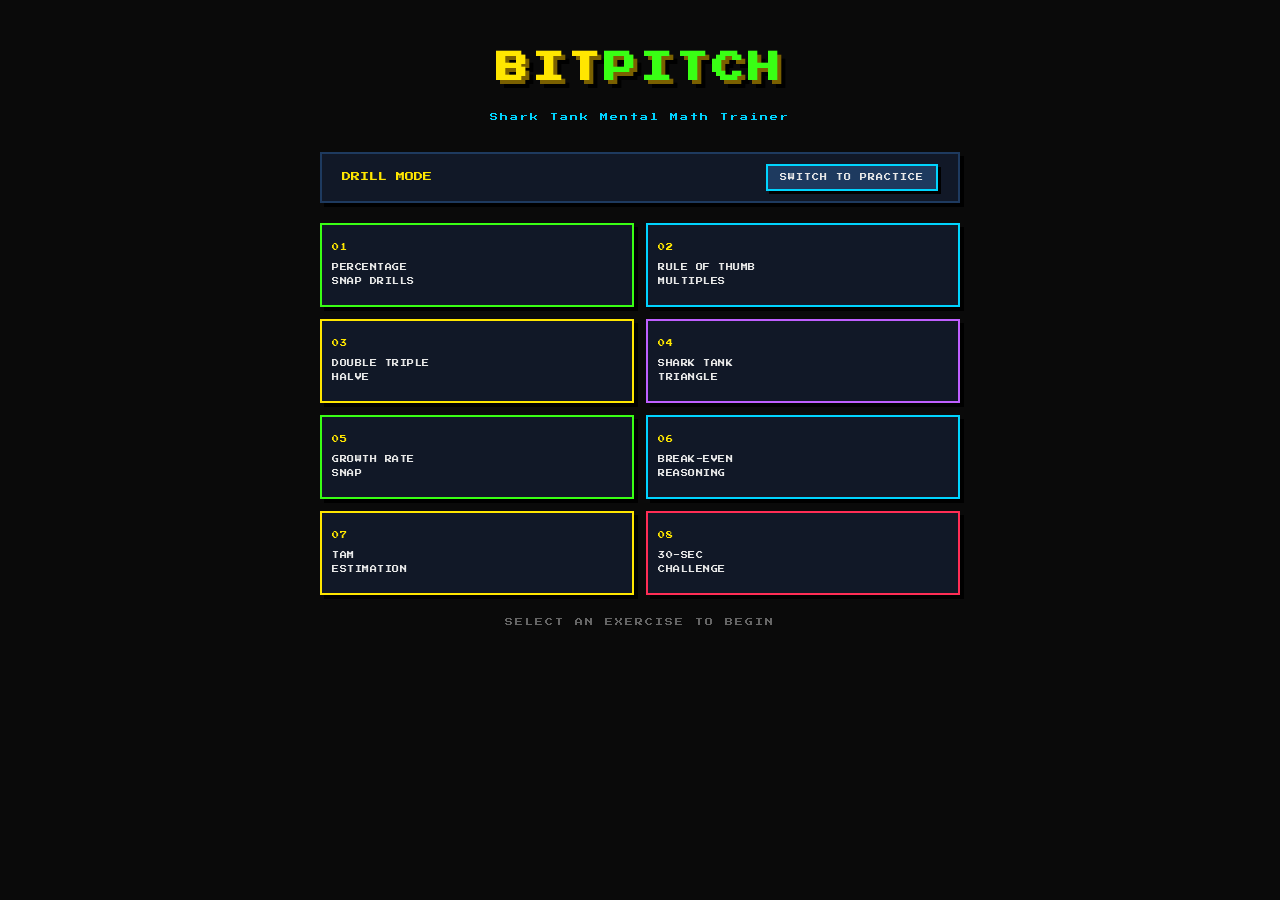
==== index.html @ cb355700 "Initial commit — BitPitch Lite v1" ====
<!DOCTYPE html>
<html lang="en">
<head>
  <meta charset="UTF-8" />
  <meta name="viewport" content="width=device-width, initial-scale=1.0" />
  <title>BitPitch — Shark Tank Mental Math Trainer</title>
  <link rel="preconnect" href="https://fonts.googleapis.com" />
  <link rel="preconnect" href="https://fonts.gstatic.com" crossorigin />
  <link href="https://fonts.googleapis.com/css2?family=Press+Start+2P&display=swap" rel="stylesheet" />
  <link rel="stylesheet" href="style.css" />
</head>
<body>

  <!-- ===================== HOME SCREEN ===================== -->
  <div id="screen-home" class="screen">
    <header class="header">
      <h1 class="title">BIT<span class="title-accent">PITCH</span></h1>
      <p class="subtitle">Shark Tank Mental Math Trainer</p>
    </header>

    <div class="mode-toggle-bar">
      <span class="mode-label" id="mode-label">DRILL MODE</span>
      <button class="toggle-btn" id="mode-toggle-btn" onclick="AppState.toggleMode()">
        SWITCH TO PRACTICE
      </button>
    </div>

    <div class="exercise-grid" id="exercise-grid">
      <!-- Populated by app.js -->
    </div>

    <div class="home-footer">
      <p>SELECT AN EXERCISE TO BEGIN</p>
    </div>
  </div>

  <!-- ===================== DRILL SCREEN ===================== -->
  <div id="screen-drill" class="screen hidden">
    <div class="drill-header">
      <button class="back-btn" onclick="AppState.goHome()">&#9664; BACK</button>
      <span class="drill-title" id="drill-title">EXERCISE</span>
      <span class="drill-timer" id="drill-timer"></span>
    </div>

    <div class="drill-body">
      <div id="drill-area">
        <!-- Exercise content rendered here by exercise modules -->
      </div>
    </div>
  </div>

  <!-- ===================== SUMMARY SCREEN ===================== -->
  <div id="screen-summary" class="screen hidden">
    <div class="summary-header">
      <h2 class="summary-title">SESSION COMPLETE!</h2>
    </div>

    <div class="summary-stats" id="summary-stats">
      <!-- Populated by app.js showSummary() -->
    </div>

    <div class="summary-actions">
      <button class="btn btn-primary" onclick="AppState.goHome()">HOME</button>
      <button class="btn btn-secondary" id="play-again-btn" onclick="AppState.playAgain()">PLAY AGAIN</button>
    </div>
  </div>

  <!-- ===================== SCRIPTS ===================== -->
  <!-- Load order matters: utils first, then exercises, then app last -->
  <script src="utils/random.js"></script>
  <script src="utils/timer.js"></script>
  <script src="utils/scoring.js"></script>
  <script src="exercises/ex01-percentage-snap.js"></script>
  <script src="exercises/ex02-multiples.js"></script>
  <script src="exercises/ex03-double-triple-halve.js"></script>
  <script src="exercises/ex04-triangle-drill.js"></script>
  <script src="exercises/ex05-growth-rate.js"></script>
  <script src="exercises/ex06-break-even.js"></script>
  <script src="exercises/ex07-tam-estimation.js"></script>
  <script src="exercises/ex08-valuation-challenge.js"></script>
  <script src="app.js"></script>

</body>
</html>
---- style.css ----
/* ============================================================
   BitPitch — 8-bit Theme
   All measurements in px for pixel-perfect retro look.
   No border-radius anywhere — square corners only.
   ============================================================ */

/* ---------- Google Font import (requires internet) ---------- */
@import url('https://fonts.googleapis.com/css2?family=Press+Start+2P&display=swap');

/* ---------- Color palette ---------- */
:root {
  --bg:        #0a0a0a;
  --panel:     #111827;
  --border:    #1e3a5f;
  --green:     #39ff14;
  --blue:      #00d4ff;
  --yellow:    #ffe600;
  --red:       #ff2d55;
  --purple:    #bf5fff;
  --text:      #e8e8e8;
  --text-dim:  #666;
  --shadow:    4px 4px 0px #000;
}

/* ---------- Reset & base ---------- */
*, *::before, *::after {
  box-sizing: border-box;
  margin: 0;
  padding: 0;
}

html, body {
  height: 100%;
  background: var(--bg);
  color: var(--text);
  font-family: 'Press Start 2P', monospace;
  font-size: 10px;
  line-height: 1.8;
  overflow-x: hidden;
}

/* ---------- Screens ---------- */
.screen {
  min-height: 100vh;
  display: flex;
  flex-direction: column;
  align-items: center;
  padding: 24px 16px;
  gap: 20px;
}

.hidden {
  display: none !important;
}

/* ---------- HOME: Header ---------- */
.header {
  text-align: center;
  padding: 16px 0 8px;
}

.title {
  font-size: 32px;
  color: var(--yellow);
  text-shadow: 4px 4px 0 #7a6000, 8px 8px 0 #000;
  letter-spacing: 4px;
}

.title-accent {
  color: var(--green);
}

.subtitle {
  font-size: 8px;
  color: var(--blue);
  margin-top: 12px;
  letter-spacing: 2px;
}

/* ---------- HOME: Mode toggle bar ---------- */
.mode-toggle-bar {
  display: flex;
  align-items: center;
  gap: 16px;
  background: var(--panel);
  border: 2px solid var(--border);
  box-shadow: var(--shadow);
  padding: 10px 20px;
  width: 100%;
  max-width: 640px;
  justify-content: space-between;
}

.mode-label {
  font-size: 9px;
  color: var(--yellow);
}

.toggle-btn {
  font-family: 'Press Start 2P', monospace;
  font-size: 7px;
  background: var(--border);
  color: var(--text);
  border: 2px solid var(--blue);
  box-shadow: 3px 3px 0 #000;
  padding: 8px 12px;
  cursor: pointer;
  letter-spacing: 1px;
  transition: background 0.1s;
}

.toggle-btn:hover {
  background: var(--blue);
  color: #000;
}

.toggle-btn:active {
  box-shadow: 1px 1px 0 #000;
  transform: translate(2px, 2px);
}

/* ---------- HOME: Exercise grid ---------- */
.exercise-grid {
  display: grid;
  grid-template-columns: repeat(2, 1fr);
  gap: 12px;
  width: 100%;
  max-width: 640px;
}

.exercise-btn {
  font-family: 'Press Start 2P', monospace;
  font-size: 7px;
  background: var(--panel);
  color: var(--text);
  border: 2px solid var(--border);
  box-shadow: var(--shadow);
  padding: 16px 10px;
  cursor: pointer;
  text-align: left;
  line-height: 2;
  letter-spacing: 0.5px;
  transition: border-color 0.1s;
}

.exercise-btn:hover {
  border-color: var(--green);
  color: var(--green);
}

.exercise-btn:active {
  box-shadow: 2px 2px 0 #000;
  transform: translate(2px, 2px);
}

.exercise-btn .ex-num {
  color: var(--yellow);
  display: block;
  margin-bottom: 6px;
}

.home-footer {
  font-size: 8px;
  color: var(--text-dim);
  letter-spacing: 2px;
  animation: blink 1.2s step-end infinite;
}

@keyframes blink {
  0%, 100% { opacity: 1; }
  50%       { opacity: 0; }
}

/* ---------- DRILL: Header ---------- */
.drill-header {
  display: flex;
  align-items: center;
  justify-content: space-between;
  width: 100%;
  max-width: 640px;
  padding-bottom: 8px;
  border-bottom: 2px solid var(--border);
}

.back-btn {
  font-family: 'Press Start 2P', monospace;
  font-size: 8px;
  background: transparent;
  color: var(--text-dim);
  border: 2px solid var(--text-dim);
  padding: 6px 10px;
  cursor: pointer;
  box-shadow: 2px 2px 0 #000;
}

.back-btn:hover { color: var(--red); border-color: var(--red); }

.drill-title {
  font-size: 9px;
  color: var(--blue);
  letter-spacing: 1px;
}

.drill-timer {
  font-size: 11px;
  color: var(--yellow);
  min-width: 60px;
  text-align: right;
}

.drill-timer.warning { color: var(--red); animation: blink 0.5s step-end infinite; }

/* ---------- DRILL: Body ---------- */
.drill-body {
  width: 100%;
  max-width: 640px;
  flex: 1;
}

#drill-area {
  width: 100%;
}

/* ---------- Drill cards (used by exercise modules) ---------- */
.drill-card {
  background: var(--panel);
  border: 2px solid var(--border);
  box-shadow: var(--shadow);
  padding: 24px 20px;
  margin-bottom: 16px;
}

.drill-question {
  font-size: 11px;
  color: var(--text);
  margin-bottom: 20px;
  line-height: 2.2;
}

.drill-question .highlight {
  color: var(--yellow);
}

.drill-input-row {
  display: flex;
  align-items: center;
  gap: 10px;
  margin-bottom: 12px;
  flex-wrap: wrap;
}

.drill-input-label {
  font-size: 8px;
  color: var(--blue);
  min-width: 80px;
}

.drill-input {
  font-family: 'Press Start 2P', monospace;
  font-size: 10px;
  background: #000;
  color: var(--green);
  border: 2px solid var(--border);
  box-shadow: inset 2px 2px 0 #000;
  padding: 8px 12px;
  width: 200px;
  outline: none;
}

.drill-input:focus {
  border-color: var(--green);
}

.drill-input::placeholder {
  color: var(--text-dim);
  font-size: 8px;
}

/* ---------- Buttons ---------- */
.btn {
  font-family: 'Press Start 2P', monospace;
  font-size: 9px;
  border: 2px solid;
  box-shadow: var(--shadow);
  padding: 12px 20px;
  cursor: pointer;
  letter-spacing: 1px;
}

.btn:active {
  box-shadow: 2px 2px 0 #000;
  transform: translate(2px, 2px);
}

.btn-primary {
  background: var(--green);
  color: #000;
  border-color: #1a7a00;
}

.btn-primary:hover { background: #60ff40; }

.btn-secondary {
  background: var(--panel);
  color: var(--blue);
  border-color: var(--blue);
}

.btn-secondary:hover { background: var(--blue); color: #000; }

.btn-danger {
  background: var(--panel);
  color: var(--red);
  border-color: var(--red);
}

.btn-danger:hover { background: var(--red); color: #000; }

.btn-self-grade {
  font-size: 20px;
  padding: 10px 20px;
  background: var(--panel);
  border-color: var(--border);
}

.btn-self-grade:hover { border-color: var(--yellow); }

/* ---------- Feedback overlays ---------- */
.feedback-box {
  padding: 16px;
  margin-top: 12px;
  font-size: 10px;
  text-align: center;
  border: 2px solid;
  box-shadow: var(--shadow);
}

.feedback-correct {
  background: #001a00;
  border-color: var(--green);
  color: var(--green);
  animation: flash-correct 0.4s ease;
}

.feedback-wrong {
  background: #1a0005;
  border-color: var(--red);
  color: var(--red);
  animation: flash-wrong 0.4s ease;
}

.feedback-neutral {
  background: var(--panel);
  border-color: var(--blue);
  color: var(--blue);
}

@keyframes flash-correct {
  0%   { background: var(--green); color: #000; }
  100% { background: #001a00; color: var(--green); }
}

@keyframes flash-wrong {
  0%   { background: var(--red); color: #000; }
  100% { background: #1a0005; color: var(--red); }
}

/* ---------- Progress indicators ---------- */
.drill-progress {
  font-size: 8px;
  color: var(--text-dim);
  margin-bottom: 12px;
}

.drill-progress .current { color: var(--yellow); }

.time-goal {
  font-size: 8px;
  color: var(--text-dim);
  margin-bottom: 16px;
}

.time-goal .goal-num { color: var(--blue); }

/* ---------- Countdown (ex08) ---------- */
.countdown-bar {
  width: 100%;
  height: 12px;
  background: #000;
  border: 2px solid var(--border);
  margin-bottom: 16px;
  overflow: hidden;
}

.countdown-fill {
  height: 100%;
  background: var(--green);
  transition: width 1s linear, background 0.5s;
}

.countdown-fill.low { background: var(--red); }

/* ---------- SUMMARY screen ---------- */
.summary-header {
  text-align: center;
  padding: 16px 0;
}

.summary-title {
  font-size: 18px;
  color: var(--yellow);
  text-shadow: 3px 3px 0 #7a6000;
}

.summary-stats {
  background: var(--panel);
  border: 2px solid var(--border);
  box-shadow: var(--shadow);
  padding: 24px;
  width: 100%;
  max-width: 500px;
  display: flex;
  flex-direction: column;
  gap: 16px;
}

.stat-row {
  display: flex;
  justify-content: space-between;
  align-items: center;
  border-bottom: 1px solid var(--border);
  padding-bottom: 10px;
}

.stat-row:last-child { border-bottom: none; padding-bottom: 0; }

.stat-label {
  font-size: 8px;
  color: var(--text-dim);
}

.stat-value {
  font-size: 11px;
  color: var(--green);
}

.stat-value.accent { color: var(--yellow); }

.summary-actions {
  display: flex;
  gap: 16px;
  flex-wrap: wrap;
  justify-content: center;
}

/* ---------- Utility classes ---------- */
.text-green  { color: var(--green); }
.text-yellow { color: var(--yellow); }
.text-red    { color: var(--red); }
.text-blue   { color: var(--blue); }
.text-dim    { color: var(--text-dim); }

.mt-8  { margin-top: 8px; }
.mt-16 { margin-top: 16px; }
.mt-24 { margin-top: 24px; }

.flex-row { display: flex; flex-direction: row; gap: 12px; align-items: center; }
.flex-col { display: flex; flex-direction: column; gap: 12px; }
.flex-center { justify-content: center; align-items: center; }

/* ---------- Responsive ---------- */
@media (max-width: 480px) {
  .exercise-grid { grid-template-columns: 1fr; }
  .title { font-size: 22px; }
  .drill-input { width: 160px; }
}
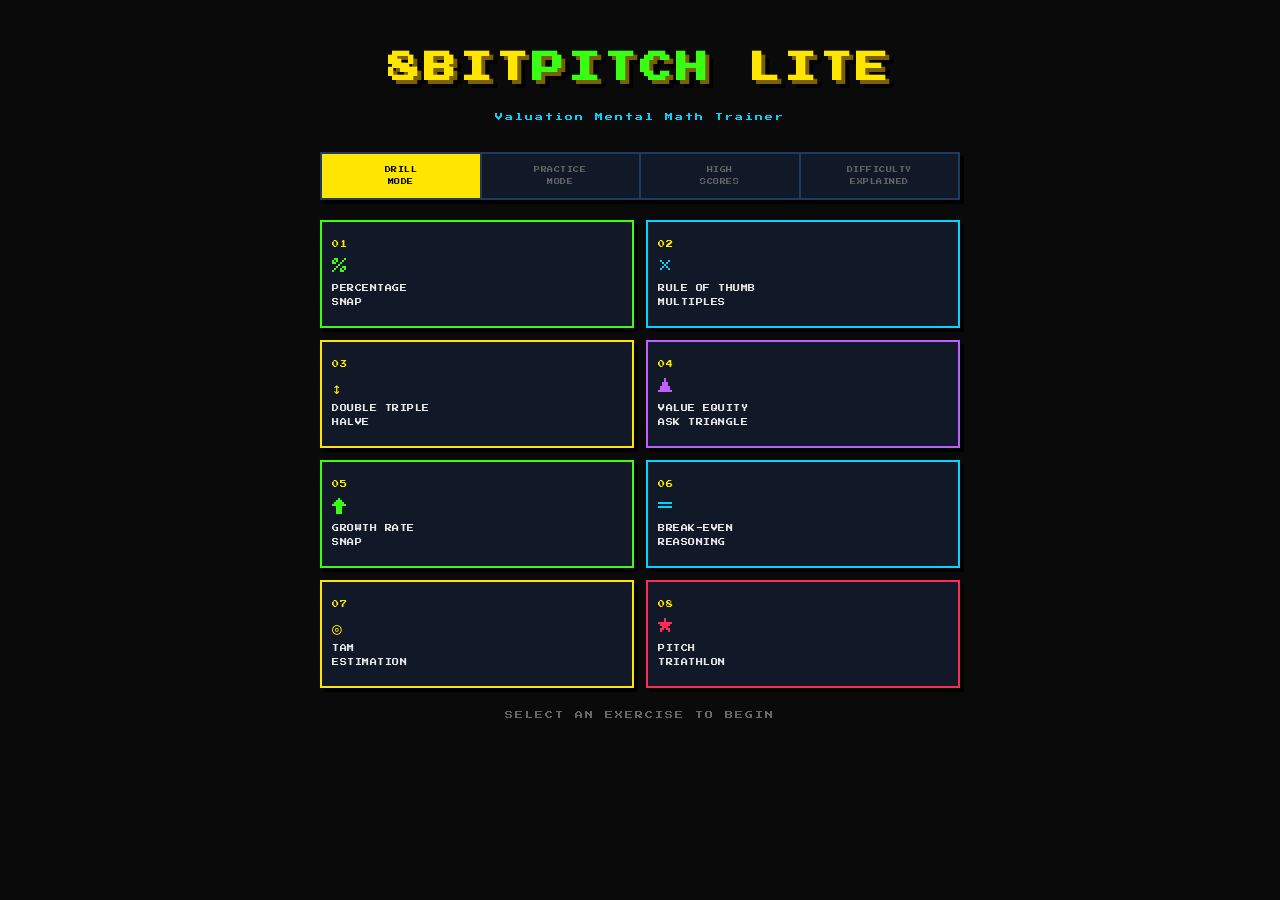
==== commit 4cdea7cf: "feat: complete Milestones 3 and 4 (Phases 06–08) — UX refinements, feedback overhaul, UI polish Phas" ====
--- a/index.html
+++ b/index.html
@@ -3,7 +3,7 @@
 <head>
   <meta charset="UTF-8" />
   <meta name="viewport" content="width=device-width, initial-scale=1.0" />
-  <title>BitPitch — Shark Tank Mental Math Trainer</title>
+  <title>8BitPitch Lite — Valuation Mental Math Trainer</title>
   <link rel="preconnect" href="https://fonts.googleapis.com" />
   <link rel="preconnect" href="https://fonts.gstatic.com" crossorigin />
   <link href="https://fonts.googleapis.com/css2?family=Press+Start+2P&display=swap" rel="stylesheet" />
@@ -14,15 +14,15 @@
   <!-- ===================== HOME SCREEN ===================== -->
   <div id="screen-home" class="screen">
     <header class="header">
-      <h1 class="title">BIT<span class="title-accent">PITCH</span></h1>
-      <p class="subtitle">Shark Tank Mental Math Trainer</p>
+      <h1 class="title">8BIT<span class="title-accent">PITCH</span> LITE</h1>
+      <p class="subtitle">Valuation Mental Math Trainer</p>
     </header>
 
-    <div class="mode-toggle-bar">
-      <span class="mode-label" id="mode-label">DRILL MODE</span>
-      <button class="toggle-btn" id="mode-toggle-btn" onclick="AppState.toggleMode()">
-        SWITCH TO PRACTICE
-      </button>
+    <div class="mode-bar" id="mode-bar">
+      <button class="mode-tab active" id="tab-drill"     onclick="AppState.setMode('drill')">DRILL<br>MODE</button>
+      <button class="mode-tab"        id="tab-practice"  onclick="AppState.setMode('practice')">PRACTICE<br>MODE</button>
+      <button class="mode-tab"        id="tab-scores"    onclick="AppState.setMode('scores')">HIGH<br>SCORES</button>
+      <button class="mode-tab"        id="tab-settings"  onclick="AppState.setMode('settings')">DIFFICULTY<br>EXPLAINED</button>
     </div>
 
     <div class="exercise-grid" id="exercise-grid">
@@ -37,8 +37,10 @@
   <!-- ===================== DRILL SCREEN ===================== -->
   <div id="screen-drill" class="screen hidden">
     <div class="drill-header">
-      <button class="back-btn" onclick="AppState.goHome()">&#9664; BACK</button>
+      <button class="back-btn" onclick="AppState.goHome()">MENU</button>
+      <button class="restart-btn" onclick="AppState.restartDrill()">RESTART</button>
       <span class="drill-title" id="drill-title">EXERCISE</span>
+      <span id="drill-difficulty"></span>
       <span class="drill-timer" id="drill-timer"></span>
     </div>
 
@@ -60,8 +62,70 @@
     </div>
 
     <div class="summary-actions">
-      <button class="btn btn-primary" onclick="AppState.goHome()">HOME</button>
+      <button class="btn btn-primary" onclick="AppState.goHome()">MENU</button>
       <button class="btn btn-secondary" id="play-again-btn" onclick="AppState.playAgain()">PLAY AGAIN</button>
+    </div>
+  </div>
+
+  <!-- ===================== DIFFICULTY EXPLAINED SCREEN ===================== -->
+  <div id="screen-difficulty" class="screen hidden">
+    <div class="diff-exp-header">
+      <button class="back-btn" onclick="AppState.setMode('drill')">MENU</button>
+      <span class="diff-exp-title">DIFFICULTY EXPLAINED</span>
+    </div>
+
+    <div class="diff-exp-body">
+      <p class="diff-exp-intro">
+        EACH DRILL HAS THREE DIFFICULTY LEVELS.<br>
+        HIGHER DIFFICULTY = TIGHTER TOLERANCE.
+      </p>
+
+      <div class="diff-exp-section-label">EXAMPLE: DIVIDE BY 3 (33%)</div>
+
+      <div class="diff-exp-table-wrap">
+        <table class="diff-exp-table">
+          <thead>
+            <tr>
+              <th>VALUE</th>
+              <th class="col-easy">EASY<br><span class="col-tol">±25%</span></th>
+              <th class="col-med">MEDIUM<br><span class="col-tol">±5%</span></th>
+              <th class="col-hard">HARD<br><span class="col-tol">2dp</span></th>
+            </tr>
+          </thead>
+          <tbody>
+            <tr>
+              <td class="col-val">4,000<br><span class="col-exact">= 1,333.33</span></td>
+              <td class="col-easy">~1,000<br>acceptable</td>
+              <td class="col-med">~1,300<br>acceptable</td>
+              <td class="col-hard">1,333.33<br>required</td>
+            </tr>
+            <tr>
+              <td class="col-val">800<br><span class="col-exact">= 266.67</span></td>
+              <td class="col-easy">~200<br>acceptable</td>
+              <td class="col-med">~255–280<br>acceptable</td>
+              <td class="col-hard">266.67<br>required</td>
+            </tr>
+            <tr>
+              <td class="col-val">25,000<br><span class="col-exact">= 8,333.33</span></td>
+              <td class="col-easy">~6,250<br>acceptable</td>
+              <td class="col-med">~8,000<br>acceptable</td>
+              <td class="col-hard">8,333.33<br>required</td>
+            </tr>
+          </tbody>
+        </table>
+      </div>
+
+      <div class="diff-exp-section-label">2 DECIMAL PLACE RULE ON HARD</div>
+
+      <p class="diff-exp-note">
+        ON HARD, DIVIDE-BY-3 ANSWERS REQUIRE THE FULL DECIMAL — TYPE THE COMPLETE NUMBER (E.G. "3333333.33"). SHORTCUTS LIKE "$3.33M" PARSE TO $3,330,000 AND WON'T MATCH THE 2DP REQUIREMENT.
+      </p>
+
+      <div class="diff-exp-section-label">SETTING YOUR DIFFICULTY</div>
+
+      <p class="diff-exp-note">
+        SET YOUR DIFFICULTY ON THE "ARE YOU READY?" SCREEN BEFORE EACH DRILL.
+      </p>
     </div>
   </div>
 
@@ -78,6 +142,17 @@
   <script src="exercises/ex06-break-even.js"></script>
   <script src="exercises/ex07-tam-estimation.js"></script>
   <script src="exercises/ex08-valuation-challenge.js"></script>
+  <!-- ===================== RESTART MODAL ===================== -->
+  <div id="modal-overlay" class="hidden">
+    <div class="modal-box">
+      <div class="modal-msg">RESTART DRILL?</div>
+      <div class="modal-btns">
+        <button class="btn btn-primary" id="modal-confirm-btn">CONFIRM</button>
+        <button class="btn btn-secondary" id="modal-cancel-btn">CANCEL</button>
+      </div>
+    </div>
+  </div>
+
   <script src="app.js"></script>
 
 </body>
--- a/style.css
+++ b/style.css
@@ -77,46 +77,47 @@
   letter-spacing: 2px;
 }
 
-/* ---------- HOME: Mode toggle bar ---------- */
-.mode-toggle-bar {
-  display: flex;
-  align-items: center;
-  gap: 16px;
-  background: var(--panel);
+/* ---------- HOME: 5-button mode bar ---------- */
+.mode-bar {
+  display: flex;
+  width: 100%;
+  max-width: 640px;
   border: 2px solid var(--border);
   box-shadow: var(--shadow);
-  padding: 10px 20px;
-  width: 100%;
-  max-width: 640px;
-  justify-content: space-between;
-}
-
-.mode-label {
-  font-size: 9px;
-  color: var(--yellow);
-}
-
-.toggle-btn {
+  overflow: hidden;
+}
+
+.mode-tab {
   font-family: 'Press Start 2P', monospace;
-  font-size: 7px;
+  font-size: 6px;
+  background: var(--panel);
+  color: var(--text-dim);
+  border: none;
+  border-right: 2px solid var(--border);
+  padding: 10px 4px;
+  cursor: pointer;
+  flex: 1;
+  text-align: center;
+  letter-spacing: 0.5px;
+  line-height: 2;
+}
+
+.mode-tab:last-child {
+  border-right: none;
+}
+
+.mode-tab:hover:not(.active) {
   background: var(--border);
   color: var(--text);
-  border: 2px solid var(--blue);
-  box-shadow: 3px 3px 0 #000;
-  padding: 8px 12px;
-  cursor: pointer;
-  letter-spacing: 1px;
-  transition: background 0.1s;
-}
-
-.toggle-btn:hover {
-  background: var(--blue);
+}
+
+.mode-tab.active {
+  background: var(--yellow);
   color: #000;
 }
 
-.toggle-btn:active {
-  box-shadow: 1px 1px 0 #000;
-  transform: translate(2px, 2px);
+.mode-tab:active {
+  opacity: 0.85;
 }
 
 /* ---------- HOME: Exercise grid ---------- */
@@ -159,6 +160,18 @@
   margin-bottom: 6px;
 }
 
+.exercise-btn .ex-icon {
+  font-size: 16px;
+  display: block;
+  margin-bottom: 8px;
+  line-height: 1;
+}
+
+/* Feedback check/X marks — sized to match CORRECT!/WRONG text */
+.feedback-icon {
+  font-size: 10px;
+}
+
 .home-footer {
   font-size: 8px;
   color: var(--text-dim);
@@ -175,11 +188,12 @@
 .drill-header {
   display: flex;
   align-items: center;
-  justify-content: space-between;
+  gap: 8px;
   width: 100%;
   max-width: 640px;
   padding-bottom: 8px;
   border-bottom: 2px solid var(--border);
+  position: relative;
 }
 
 .back-btn {
@@ -191,14 +205,42 @@
   padding: 6px 10px;
   cursor: pointer;
   box-shadow: 2px 2px 0 #000;
+  white-space: nowrap;
 }
 
 .back-btn:hover { color: var(--red); border-color: var(--red); }
 
+.restart-btn {
+  font-family: 'Press Start 2P', monospace;
+  font-size: 8px;
+  background: transparent;
+  color: var(--text-dim);
+  border: 2px solid var(--text-dim);
+  padding: 6px 10px;
+  cursor: pointer;
+  box-shadow: 2px 2px 0 #000;
+  white-space: nowrap;
+}
+
+.restart-btn:hover { color: var(--yellow); border-color: var(--yellow); }
+
 .drill-title {
+  flex: 1;
+  text-align: center;
   font-size: 9px;
   color: var(--blue);
   letter-spacing: 1px;
+}
+
+#drill-difficulty {
+  order: 1;
+  font-size: 8px;
+  line-height: 1;
+  color: var(--text-dim);
+  border: 2px solid var(--text-dim);
+  padding: 6px 10px;
+  box-shadow: 2px 2px 0 #000;
+  white-space: nowrap;
 }
 
 .drill-timer {
@@ -208,7 +250,75 @@
   text-align: right;
 }
 
-.drill-timer.warning { color: var(--red); animation: blink 0.5s step-end infinite; }
+/* ---------- DRILL: Are you ready? screen ---------- */
+.ready-screen {
+  display: flex;
+  flex-direction: column;
+  align-items: center;
+  gap: 20px;
+  padding: 32px 16px;
+  text-align: center;
+}
+
+.ready-icon {
+  font-size: 48px;
+  line-height: 1;
+}
+
+.ready-name {
+  font-size: 10px;
+  color: var(--text);
+  letter-spacing: 1px;
+  line-height: 2;
+}
+
+.ready-hint {
+  font-size: 7px;
+  color: var(--text-dim);
+  letter-spacing: 0.5px;
+  line-height: 2;
+  max-width: 400px;
+}
+
+.ready-buttons {
+  display: flex;
+  gap: 16px;
+  flex-wrap: wrap;
+  justify-content: center;
+  margin-top: 8px;
+}
+
+.diff-row {
+  display: flex;
+  gap: 8px;
+  justify-content: center;
+  margin-top: 12px;
+  margin-bottom: 4px;
+}
+
+.diff-btn {
+  font-family: inherit;
+  font-size: 9px;
+  letter-spacing: 0.08em;
+  padding: 6px 14px;
+  border: 2px solid var(--green);
+  background: transparent;
+  color: var(--green);
+  cursor: pointer;
+  text-transform: uppercase;
+}
+
+.diff-btn.active {
+  background: var(--green);
+  color: var(--bg);
+}
+
+.diff-btn:disabled {
+  opacity: 0.4;
+  cursor: default;
+}
+
+.drill-timer.warning { color: var(--red); }
 
 /* ---------- DRILL: Body ---------- */
 .drill-body {
@@ -223,12 +333,20 @@
 
 /* ---------- Drill cards (used by exercise modules) ---------- */
 .drill-card {
+  position: relative;
   background: var(--panel);
   border: 2px solid var(--border);
   box-shadow: var(--shadow);
   padding: 24px 20px;
   margin-bottom: 16px;
 }
+
+.drill-timer-q {
+  font-size: 8px;
+  color: var(--yellow);
+}
+
+.drill-timer-q.warning { color: var(--red); }
 
 .drill-question {
   font-size: 11px;
@@ -276,6 +394,12 @@
   font-size: 8px;
 }
 
+.input-submitted {
+  color: var(--text-dim) !important;
+  background: #111 !important;
+  border-color: var(--text-dim) !important;
+}
+
 /* ---------- Buttons ---------- */
 .btn {
   font-family: 'Press Start 2P', monospace;
@@ -316,6 +440,14 @@
 
 .btn-danger:hover { background: var(--red); color: #000; }
 
+.btn-submitted {
+  background: #333 !important;
+  color: var(--text-dim) !important;
+  border-color: var(--text-dim) !important;
+  cursor: default !important;
+  pointer-events: none;
+}
+
 .btn-self-grade {
   font-size: 20px;
   padding: 10px 20px;
@@ -369,6 +501,12 @@
 .drill-progress {
   font-size: 8px;
   color: var(--text-dim);
+}
+
+.progress-row {
+  display: flex;
+  justify-content: space-between;
+  align-items: center;
   margin-bottom: 12px;
 }
 
@@ -404,6 +542,13 @@
 .summary-header {
   text-align: center;
   padding: 16px 0;
+}
+
+.summary-drill-name {
+  font-size: 7px;
+  color: var(--blue);
+  letter-spacing: 2px;
+  margin-bottom: 10px;
 }
 
 .summary-title {
@@ -468,6 +613,161 @@
 .flex-col { display: flex; flex-direction: column; gap: 12px; }
 .flex-center { justify-content: center; align-items: center; }
 
+/* ---------- Triangle layout — ex04 ---------- */
+.tri-layout { margin: 16px 0 8px; }
+.tri-row-top { text-align: center; margin-bottom: 12px; }
+.tri-row-bottom { display: flex; justify-content: space-between; gap: 12px; }
+.tri-node {
+  background: var(--panel);
+  border: 1px solid var(--border);
+  box-shadow: 2px 2px 0 var(--border);
+  padding: 10px 14px;
+  min-width: 90px;
+  font-size: 9px;
+  text-align: center;
+  display: inline-block;
+}
+.tri-node-label { color: var(--text-dim); margin-bottom: 4px; letter-spacing: 1px; }
+.tri-node-value { color: var(--green); font-size: 11px; font-weight: bold; }
+.tri-node-blank { border-color: var(--yellow); }
+.tri-node-blank .tri-node-label { color: var(--yellow); }
+.tri-node-blank .drill-input { width: 100%; margin-top: 4px; font-size: 9px; box-sizing: border-box; }
+
+/* ---------- DIFFICULTY EXPLAINED screen ---------- */
+.diff-exp-header {
+  display: flex;
+  align-items: center;
+  gap: 12px;
+  width: 100%;
+  max-width: 640px;
+  padding-bottom: 8px;
+  border-bottom: 2px solid var(--border);
+  position: relative;
+}
+
+.diff-exp-title {
+  position: absolute;
+  left: 50%;
+  transform: translateX(-50%);
+  font-size: 9px;
+  color: var(--yellow);
+  letter-spacing: 1px;
+  white-space: nowrap;
+}
+
+.diff-exp-body {
+  width: 100%;
+  max-width: 640px;
+  display: flex;
+  flex-direction: column;
+  gap: 20px;
+}
+
+.diff-exp-intro {
+  font-size: 7px;
+  color: var(--text-dim);
+  line-height: 2.4;
+  letter-spacing: 0.5px;
+}
+
+.diff-exp-section-label {
+  font-size: 8px;
+  color: var(--blue);
+  letter-spacing: 1px;
+  border-bottom: 1px solid var(--border);
+  padding-bottom: 8px;
+}
+
+.diff-exp-table-wrap {
+  overflow-x: auto;
+}
+
+.diff-exp-table {
+  width: 100%;
+  border-collapse: collapse;
+  font-size: 7px;
+  line-height: 2;
+}
+
+.diff-exp-table th,
+.diff-exp-table td {
+  border: 2px solid var(--border);
+  padding: 8px 10px;
+  text-align: center;
+  vertical-align: top;
+}
+
+.diff-exp-table thead th {
+  background: var(--panel);
+  letter-spacing: 0.5px;
+}
+
+.diff-exp-table tbody td {
+  background: #0d1520;
+}
+
+.diff-exp-table .col-val {
+  color: var(--text);
+  text-align: left;
+}
+
+.col-exact {
+  color: var(--text-dim);
+  font-size: 6px;
+}
+
+.col-tol {
+  color: var(--text-dim);
+  font-size: 6px;
+}
+
+.diff-exp-table .col-easy { color: var(--green); }
+.diff-exp-table .col-med  { color: var(--yellow); }
+.diff-exp-table .col-hard { color: var(--red); }
+
+.diff-exp-note {
+  font-size: 7px;
+  color: var(--text-dim);
+  line-height: 2.4;
+  letter-spacing: 0.5px;
+}
+
+/* ---------- Restart modal ---------- */
+#modal-overlay {
+  position: fixed;
+  top: 0; left: 0; width: 100%; height: 100%;
+  background: rgba(0, 0, 0, 0.85);
+  display: flex;
+  align-items: center;
+  justify-content: center;
+  z-index: 999;
+}
+
+.modal-box {
+  background: var(--panel);
+  border: 2px solid var(--yellow);
+  box-shadow: 4px 4px 0 #7a6000, 8px 8px 0 #000;
+  padding: 32px 24px;
+  text-align: center;
+  display: flex;
+  flex-direction: column;
+  gap: 24px;
+  min-width: 220px;
+}
+
+.modal-msg {
+  font-size: 11px;
+  color: var(--yellow);
+  letter-spacing: 2px;
+  line-height: 2;
+}
+
+.modal-btns {
+  display: flex;
+  gap: 16px;
+  justify-content: center;
+}
+
 /* ---------- Responsive ---------- */
 @media (max-width: 480px) {
   .exercise-grid { grid-template-columns: 1fr; }
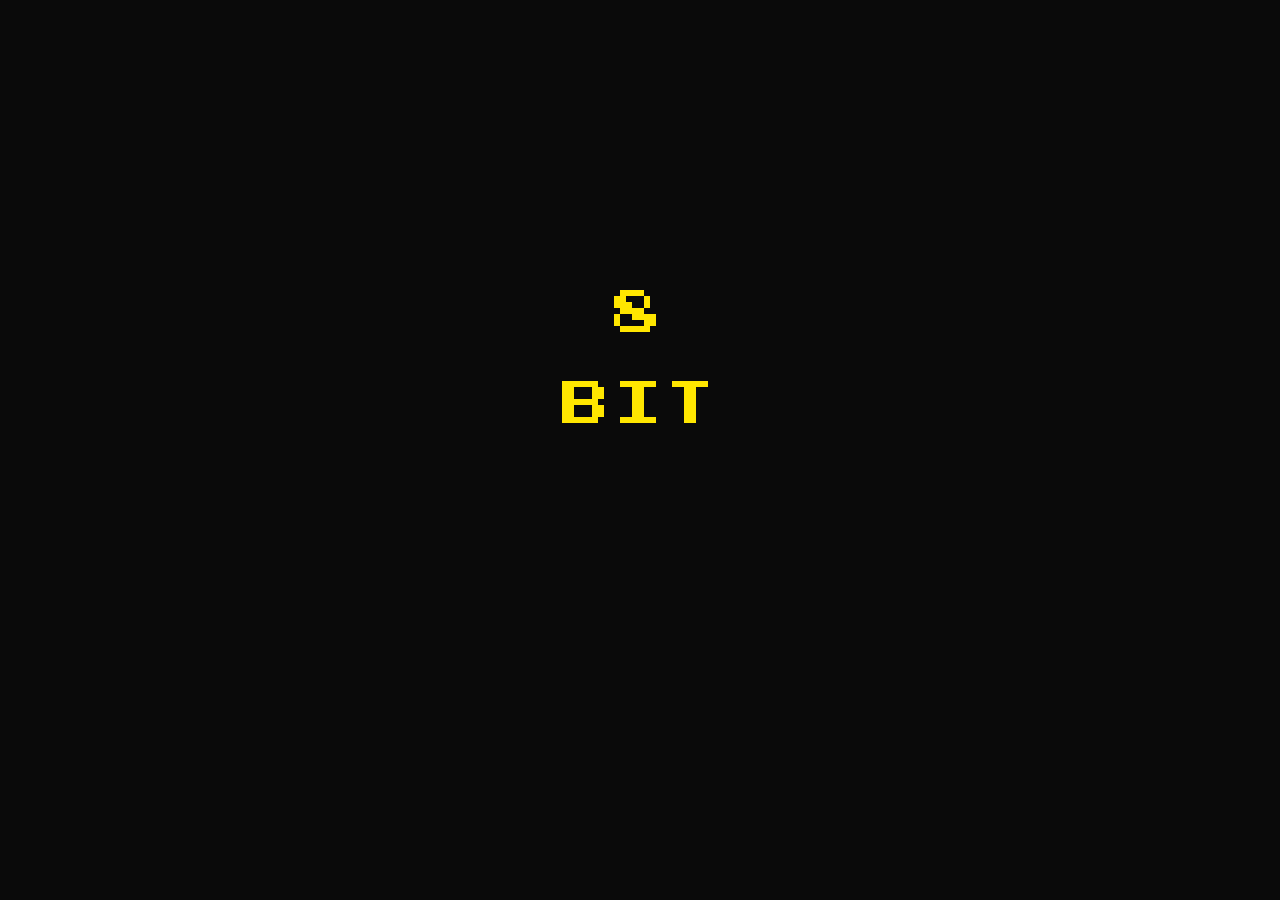
==== commit 27369d7e: "Milestone 5 Phase 10 complete — splash, sounds, mode bar, contact button - Phase 10-01: favicon (SVG" ====
--- a/index.html
+++ b/index.html
@@ -8,21 +8,48 @@
   <link rel="preconnect" href="https://fonts.gstatic.com" crossorigin />
   <link href="https://fonts.googleapis.com/css2?family=Press+Start+2P&display=swap" rel="stylesheet" />
   <link rel="stylesheet" href="style.css" />
+  <link rel="icon" href="data:image/svg+xml,<svg xmlns='http://www.w3.org/2000/svg' viewBox='0 0 32 32'><rect width='32' height='32' rx='6' fill='black'/><text x='50%' y='54%' dominant-baseline='middle' text-anchor='middle' font-family='monospace' font-size='22' font-weight='bold' fill='%23FFD700'>8</text></svg>">
+  <meta name="description" content="8BitPitch Lite — sharpen your startup finance mental math with 8 retro-style drills.">
+  <meta property="og:title" content="8BitPitch Lite">
+  <meta property="og:description" content="8 mental math drills for investors and entrepreneurs. Valuation, break-even, TAM, growth rates — in an 8-bit retro game.">
+  <meta property="og:type" content="website">
 </head>
 <body>
 
+  <!-- ===================== SPLASH SCREEN ===================== -->
+  <div id="screen-splash" class="screen">
+    <div class="splash-stage" id="splash-stage">
+      <div class="splash-word" id="splash-w1">8</div>
+      <div class="splash-word" id="splash-w2">BIT</div>
+      <div class="splash-word" id="splash-w3">PITCH</div>
+      <div class="splash-word" id="splash-w4">LITE</div>
+    </div>
+  </div>
+
+  <!-- ===================== LOG-IN ENTRY SCREEN ===================== -->
+  <div id="screen-login-entry" class="screen hidden">
+    <div class="login-entry-logo">
+      <div>8BITPITCH</div>
+      <div>LITE</div>
+    </div>
+    <div class="login-entry-tagline">MENTAL MATH FOR FOUNDERS</div>
+    <div class="login-entry-buttons">
+      <button class="btn btn-primary" onclick="AppState.playAsGuest()">PLAY AS GUEST</button>
+      <button class="btn btn-dim" onclick="AppState.showRegister()">CREATE BETA ACCOUNT</button>
+    </div>
+  </div>
+
   <!-- ===================== HOME SCREEN ===================== -->
-  <div id="screen-home" class="screen">
+  <div id="screen-home" class="screen hidden">
     <header class="header">
       <h1 class="title">8BIT<span class="title-accent">PITCH</span> LITE</h1>
       <p class="subtitle">Valuation Mental Math Trainer</p>
     </header>
 
     <div class="mode-bar" id="mode-bar">
-      <button class="mode-tab active" id="tab-drill"     onclick="AppState.setMode('drill')">DRILL<br>MODE</button>
-      <button class="mode-tab"        id="tab-practice"  onclick="AppState.setMode('practice')">PRACTICE<br>MODE</button>
-      <button class="mode-tab"        id="tab-scores"    onclick="AppState.setMode('scores')">HIGH<br>SCORES</button>
-      <button class="mode-tab"        id="tab-settings"  onclick="AppState.setMode('settings')">DIFFICULTY<br>EXPLAINED</button>
+      <button class="mode-tab active" id="tab-mode-select" onclick="AppState.setMode('mode-select')">MODE<br>SELECT<br><span id="tab-mode-sublabel" class="mode-tab-sub">DRILL</span></button>
+      <button class="mode-tab"        id="tab-profile"    onclick="AppState.setMode('profile')">PROFILE &amp;<br>SETTINGS</button>
+      <button class="mode-tab"        id="tab-news"       onclick="AppState.setMode('news')">8BITPITCH<br>NEWS</button>
     </div>
 
     <div class="exercise-grid" id="exercise-grid">
@@ -31,6 +58,13 @@
 
     <div class="home-footer">
       <p>SELECT AN EXERCISE TO BEGIN</p>
+    </div>
+
+    <div class="contact-row">
+      <a class="contact-btn"
+         href="https://forms.gle/Q1gpSmKsx6o5AGTT8"
+         target="_blank"
+         rel="noopener noreferrer">CONTACT CREATOR</a>
     </div>
   </div>
 
@@ -48,6 +82,31 @@
       <div id="drill-area">
         <!-- Exercise content rendered here by exercise modules -->
       </div>
+      <div id="numpad-panel" class="hidden">
+        <!-- Row 1: 7 8 9 , . -->
+        <button class="np-btn np-num" onmousedown="return false" onclick="BitPitch.Numpad.pressKey('7')">7</button>
+        <button class="np-btn np-num" onmousedown="return false" onclick="BitPitch.Numpad.pressKey('8')">8</button>
+        <button class="np-btn np-num" onmousedown="return false" onclick="BitPitch.Numpad.pressKey('9')">9</button>
+        <button class="np-btn" onmousedown="return false" onclick="BitPitch.Numpad.pressKey(',')">&#44;</button>
+        <button class="np-btn" onmousedown="return false" onclick="BitPitch.Numpad.pressKey('.')">&#46;</button>
+        <!-- Row 2: 4 5 6 K M -->
+        <button class="np-btn np-num" onmousedown="return false" onclick="BitPitch.Numpad.pressKey('4')">4</button>
+        <button class="np-btn np-num" onmousedown="return false" onclick="BitPitch.Numpad.pressKey('5')">5</button>
+        <button class="np-btn np-num" onmousedown="return false" onclick="BitPitch.Numpad.pressKey('6')">6</button>
+        <button class="np-btn" onmousedown="return false" onclick="BitPitch.Numpad.pressKey('K')">K</button>
+        <button class="np-btn" onmousedown="return false" onclick="BitPitch.Numpad.pressKey('M')">M</button>
+        <!-- Row 3: 1 2 3 ← → -->
+        <button class="np-btn np-num" onmousedown="return false" onclick="BitPitch.Numpad.pressKey('1')">1</button>
+        <button class="np-btn np-num" onmousedown="return false" onclick="BitPitch.Numpad.pressKey('2')">2</button>
+        <button class="np-btn np-num" onmousedown="return false" onclick="BitPitch.Numpad.pressKey('3')">3</button>
+        <button class="np-btn" onmousedown="return false" onclick="BitPitch.Numpad.pressKey('left')">&#9664;</button>
+        <button class="np-btn" onmousedown="return false" onclick="BitPitch.Numpad.pressKey('right')">&#9654;</button>
+        <!-- Row 4: DEL 0 TAB ENT(wide) -->
+        <button class="np-btn" onmousedown="return false" onclick="BitPitch.Numpad.pressKey('backspace')">DEL</button>
+        <button class="np-btn np-num" onmousedown="return false" onclick="BitPitch.Numpad.pressKey('0')">0</button>
+        <button class="np-btn" onmousedown="return false" onclick="BitPitch.Numpad.pressKey('tab')">TAB</button>
+        <button class="np-btn np-wide" onmousedown="return false" onclick="BitPitch.Numpad.pressKey('enter')">ENT</button>
+      </div>
     </div>
   </div>
 
@@ -76,8 +135,7 @@
 
     <div class="diff-exp-body">
       <p class="diff-exp-intro">
-        EACH DRILL HAS THREE DIFFICULTY LEVELS.<br>
-        HIGHER DIFFICULTY = TIGHTER TOLERANCE.
+        EACH DRILL HAS THREE DIFFICULTY LEVELS. HIGHER DIFFICULTY = TIGHTER TOLERANCE. SELECT EASY, MED, OR HARD BELOW FOR EXAMPLES.
       </p>
 
       <div class="diff-exp-section-label">EXAMPLE: DIVIDE BY 3 (33%)</div>
@@ -86,30 +144,40 @@
         <table class="diff-exp-table">
           <thead>
             <tr>
-              <th>VALUE</th>
-              <th class="col-easy">EASY<br><span class="col-tol">±25%</span></th>
-              <th class="col-med">MEDIUM<br><span class="col-tol">±5%</span></th>
-              <th class="col-hard">HARD<br><span class="col-tol">2dp</span></th>
+              <th class="col-val-head">VALUE</th>
+              <th class="col-example-head">
+                <div class="diff-toggle">
+                  <button class="diff-tab active" data-diff="easy" onclick="setDiffTab(this)">EASY<br><span class="col-tol">±10%</span></button>
+                  <button class="diff-tab" data-diff="med" onclick="setDiffTab(this)">MED<br><span class="col-tol">±5%</span></button>
+                  <button class="diff-tab" data-diff="hard" onclick="setDiffTab(this)">HARD<br><span class="col-tol">2dp</span></button>
+                </div>
+              </th>
             </tr>
           </thead>
           <tbody>
             <tr>
-              <td class="col-val">4,000<br><span class="col-exact">= 1,333.33</span></td>
-              <td class="col-easy">~1,000<br>acceptable</td>
-              <td class="col-med">~1,300<br>acceptable</td>
-              <td class="col-hard">1,333.33<br>required</td>
-            </tr>
-            <tr>
-              <td class="col-val">800<br><span class="col-exact">= 266.67</span></td>
-              <td class="col-easy">~200<br>acceptable</td>
-              <td class="col-med">~255–280<br>acceptable</td>
-              <td class="col-hard">266.67<br>required</td>
-            </tr>
-            <tr>
-              <td class="col-val">25,000<br><span class="col-exact">= 8,333.33</span></td>
-              <td class="col-easy">~6,250<br>acceptable</td>
-              <td class="col-med">~8,000<br>acceptable</td>
-              <td class="col-hard">8,333.33<br>required</td>
+              <td class="col-val">4k ÷ 3</td>
+              <td class="col-example">
+                <span class="ex-easy col-easy">~1,200–1,467<br><span class="ex-label">acceptable</span></span>
+                <span class="ex-med col-med hidden">~1,267–1,400<br><span class="ex-label">acceptable</span></span>
+                <span class="ex-hard col-hard hidden">1,333.33<br><span class="ex-label">required</span></span>
+              </td>
+            </tr>
+            <tr>
+              <td class="col-val">800 ÷ 3</td>
+              <td class="col-example">
+                <span class="ex-easy col-easy">~240–293<br><span class="ex-label">acceptable</span></span>
+                <span class="ex-med col-med hidden">~253–280<br><span class="ex-label">acceptable</span></span>
+                <span class="ex-hard col-hard hidden">266.67<br><span class="ex-label">required</span></span>
+              </td>
+            </tr>
+            <tr>
+              <td class="col-val">25k ÷ 3</td>
+              <td class="col-example">
+                <span class="ex-easy col-easy">~7,500–9,167<br><span class="ex-label">acceptable</span></span>
+                <span class="ex-med col-med hidden">~7,917–8,750<br><span class="ex-label">acceptable</span></span>
+                <span class="ex-hard col-hard hidden">8,333.33<br><span class="ex-label">required</span></span>
+              </td>
             </tr>
           </tbody>
         </table>
@@ -118,7 +186,7 @@
       <div class="diff-exp-section-label">2 DECIMAL PLACE RULE ON HARD</div>
 
       <p class="diff-exp-note">
-        ON HARD, DIVIDE-BY-3 ANSWERS REQUIRE THE FULL DECIMAL — TYPE THE COMPLETE NUMBER (E.G. "3333333.33"). SHORTCUTS LIKE "$3.33M" PARSE TO $3,330,000 AND WON'T MATCH THE 2DP REQUIREMENT.
+        ON HARD, DIVIDE-BY-3 ANSWERS REQUIRE 2 DECIMALS OF PRECISION ENDING IN .33 OR .67. TYPE THE COMPLETE NUMBER (E.G. "3333333.33"). SHORTCUTS LIKE "$3.33M" PARSE TO $3,330,000 AND WON'T MATCH THE 2DP REQUIREMENT.
       </p>
 
       <div class="diff-exp-section-label">SETTING YOUR DIFFICULTY</div>
@@ -126,6 +194,27 @@
       <p class="diff-exp-note">
         SET YOUR DIFFICULTY ON THE "ARE YOU READY?" SCREEN BEFORE EACH DRILL.
       </p>
+    </div>
+  </div>
+
+  <!-- ===================== MODE SELECT SCREEN ===================== -->
+  <div id="screen-mode-select" class="screen hidden">
+    <!-- Populated by Phase 12-01 -->
+  </div>
+
+  <!-- ===================== PROFILE & SETTINGS SCREEN ===================== -->
+  <div id="screen-profile" class="screen hidden">
+    <!-- Populated by Phase 11-03 and 12-03 -->
+  </div>
+
+  <!-- ===================== 8BITPITCH NEWS SCREEN ===================== -->
+  <div id="screen-news" class="screen hidden">
+    <div class="diff-exp-header">
+      <button class="back-btn" onclick="AppState.goHome()">MENU</button>
+      <span class="diff-exp-title">8BITPITCH NEWS</span>
+    </div>
+    <div class="diff-exp-body">
+      <p class="diff-exp-intro">COMING SOON — CHECK BACK AFTER THE NEXT UPDATE.</p>
     </div>
   </div>
 
@@ -134,6 +223,8 @@
   <script src="utils/random.js"></script>
   <script src="utils/timer.js"></script>
   <script src="utils/scoring.js"></script>
+  <script src="utils/numpad.js"></script>
+  <script src="utils/sounds.js"></script>
   <script src="exercises/ex01-percentage-snap.js"></script>
   <script src="exercises/ex02-multiples.js"></script>
   <script src="exercises/ex03-double-triple-halve.js"></script>
@@ -155,5 +246,15 @@
 
   <script src="app.js"></script>
 
+  <script>
+    function setDiffTab(btn) {
+      var diff = btn.getAttribute('data-diff');
+      document.querySelectorAll('.diff-tab').forEach(function(b) { b.classList.remove('active'); });
+      btn.classList.add('active');
+      document.querySelectorAll('.ex-easy, .ex-med, .ex-hard').forEach(function(el) { el.classList.add('hidden'); });
+      document.querySelectorAll('.ex-' + diff).forEach(function(el) { el.classList.remove('hidden'); });
+    }
+  </script>
+
 </body>
 </html>
--- a/style.css
+++ b/style.css
@@ -3,9 +3,6 @@
    All measurements in px for pixel-perfect retro look.
    No border-radius anywhere — square corners only.
    ============================================================ */
-
-/* ---------- Google Font import (requires internet) ---------- */
-@import url('https://fonts.googleapis.com/css2?family=Press+Start+2P&display=swap');
 
 /* ---------- Color palette ---------- */
 :root {
@@ -42,6 +39,7 @@
 /* ---------- Screens ---------- */
 .screen {
   min-height: 100vh;
+  min-height: 100dvh;
   display: flex;
   flex-direction: column;
   align-items: center;
@@ -118,6 +116,14 @@
 
 .mode-tab:active {
   opacity: 0.85;
+}
+
+.mode-tab-sub {
+  display: block;
+  font-size: 5px;
+  opacity: 0.8;
+  margin-top: 3px;
+  letter-spacing: 0;
 }
 
 /* ---------- HOME: Exercise grid ---------- */
@@ -649,7 +655,7 @@
   position: absolute;
   left: 50%;
   transform: translateX(-50%);
-  font-size: 9px;
+  font-size: 11px;
   color: var(--yellow);
   letter-spacing: 1px;
   white-space: nowrap;
@@ -664,14 +670,17 @@
 }
 
 .diff-exp-intro {
-  font-size: 7px;
-  color: var(--text-dim);
-  line-height: 2.4;
+  font-size: 10px;
+  color: var(--text);
+  line-height: 2.2;
   letter-spacing: 0.5px;
+  background: #0d1520;
+  padding: 10px 14px;
+  border: 2px solid var(--border);
 }
 
 .diff-exp-section-label {
-  font-size: 8px;
+  font-size: 11px;
   color: var(--blue);
   letter-spacing: 1px;
   border-bottom: 1px solid var(--border);
@@ -685,16 +694,16 @@
 .diff-exp-table {
   width: 100%;
   border-collapse: collapse;
-  font-size: 7px;
-  line-height: 2;
+  font-size: 10px;
+  line-height: 1.8;
 }
 
 .diff-exp-table th,
 .diff-exp-table td {
   border: 2px solid var(--border);
-  padding: 8px 10px;
-  text-align: center;
-  vertical-align: top;
+  padding: 10px 14px;
+  text-align: center;
+  vertical-align: middle;
 }
 
 .diff-exp-table thead th {
@@ -709,27 +718,75 @@
 .diff-exp-table .col-val {
   color: var(--text);
   text-align: left;
-}
-
-.col-exact {
-  color: var(--text-dim);
-  font-size: 6px;
+  font-size: 11px;
+  font-weight: bold;
+  letter-spacing: 0.5px;
+  white-space: nowrap;
+  width: 1%;
 }
 
 .col-tol {
-  color: var(--text-dim);
-  font-size: 6px;
-}
+  color: var(--text);
+  font-size: 9px;
+}
+
+.col-val-head {
+  color: var(--text);
+  white-space: nowrap;
+  width: 1%;
+}
+
+.col-example-head {
+  width: auto;
+}
+
+.col-example {
+  font-size: 11px;
+  line-height: 1.8;
+}
+
+.ex-label {
+  font-size: 9px;
+  color: var(--text);
+  display: block;
+}
+
+/* Difficulty toggle tabs in table header */
+.diff-toggle {
+  display: flex;
+  gap: 16px;
+  justify-content: center;
+}
+
+.diff-tab {
+  font-family: inherit;
+  font-size: 10px;
+  letter-spacing: 0.5px;
+  padding: 4px 8px;
+  background: transparent;
+  border: none;
+  color: var(--text-dim);
+  cursor: pointer;
+  line-height: 1.6;
+  transition: color 0.1s;
+}
+
+.diff-tab[data-diff="easy"].active  { color: var(--green); }
+.diff-tab[data-diff="med"].active   { color: var(--yellow); }
+.diff-tab[data-diff="hard"].active  { color: var(--red); }
 
 .diff-exp-table .col-easy { color: var(--green); }
 .diff-exp-table .col-med  { color: var(--yellow); }
 .diff-exp-table .col-hard { color: var(--red); }
 
 .diff-exp-note {
-  font-size: 7px;
-  color: var(--text-dim);
-  line-height: 2.4;
+  font-size: 10px;
+  color: var(--text);
+  line-height: 2.2;
   letter-spacing: 0.5px;
+  background: #0d1520;
+  padding: 10px 14px;
+  border: 2px solid var(--border);
 }
 
 /* ---------- Restart modal ---------- */
@@ -768,9 +825,201 @@
   justify-content: center;
 }
 
+/* ---------- Numpad ---------- */
+
+/* Toggle button — sits inside .flex-row alongside SUBMIT and PASS */
+.numpad-toggle-btn {
+  font-family: 'Press Start 2P', monospace;
+  font-size: 9px;
+  padding: 12px 16px;
+  background: transparent;
+  color: var(--purple);
+  border: 2px solid var(--purple);
+  cursor: pointer;
+  letter-spacing: 1px;
+}
+
+.numpad-toggle-btn.active {
+  background: var(--blue);
+  color: #000;
+  border-color: var(--blue);
+}
+
+.numpad-toggle-btn:active {
+  transform: translate(2px, 2px);
+}
+
+.sound-toggle-btn {
+  font-family: 'Press Start 2P', monospace;
+  font-size: 9px;
+  padding: 12px 16px;
+  background: transparent;
+  color: var(--green);
+  border: 2px solid var(--green);
+  cursor: pointer;
+  letter-spacing: 1px;
+}
+
+.sound-toggle-btn.muted {
+  color: var(--text-dim);
+  border-color: var(--text-dim);
+}
+
+.sound-toggle-btn:active {
+  transform: translate(2px, 2px);
+}
+
+/* Panel — sits below #drill-area inside .drill-body */
+#numpad-panel {
+  width: 100%;
+  max-width: 640px;
+  display: grid;
+  grid-template-columns: repeat(5, 1fr);
+  gap: 6px;
+  padding: 12px;
+  margin-top: 0;
+  background: var(--panel);
+  border: 2px solid var(--border);
+  border-top: none;
+}
+
+.np-btn {
+  font-family: 'Press Start 2P', monospace;
+  font-size: 9px;
+  padding: 14px 0;
+  background: transparent;
+  color: var(--border);
+  border: 2px solid var(--border);
+  cursor: pointer;
+  text-align: center;
+  letter-spacing: 0;
+}
+
+.np-btn:active {
+  background: var(--border);
+  color: #000;
+}
+
+.np-num {
+  color: var(--yellow);
+}
+
+
+.np-wide {
+  grid-column: span 2;
+}
+
+/* iOS Safari zoom fix: prevent zoom-on-focus when numpad is active.
+   font-size >=16px tells iOS not to zoom the viewport. */
+.numpad-mode .drill-input {
+  font-size: 16px !important;
+}
+
+/* ── Dim button variant ── */
+.btn-dim {
+  background: var(--panel);
+  color: var(--text-dim);
+  border-color: var(--text-dim);
+}
+
+.btn-dim:hover { border-color: var(--text); color: var(--text); }
+
+/* ── Splash Screen ── */
+#screen-splash {
+  display: flex;
+  align-items: center;
+  justify-content: center;
+  background: var(--bg);
+}
+
+.splash-stage {
+  display: flex;
+  flex-direction: column;
+  align-items: center;
+  gap: 4px;
+}
+
+.splash-word {
+  font-family: 'Press Start 2P', monospace;
+  font-size: 48px;
+  color: var(--yellow);
+  letter-spacing: 4px;
+  opacity: 0;
+  transform: translateY(-60px);
+  transition: opacity 0.33s ease, transform 0.39s ease;
+}
+
+.splash-word.landed {
+  opacity: 1;
+  transform: translateY(0);
+}
+
+#screen-splash.fading {
+  opacity: 0;
+  transition: opacity 0.52s ease;
+}
+
+/* ── Log-In Entry Screen ── */
+#screen-login-entry {
+  display: flex;
+  flex-direction: column;
+  align-items: center;
+  justify-content: center;
+  gap: 24px;
+}
+
+.login-entry-logo {
+  font-family: 'Press Start 2P', monospace;
+  font-size: 28px;
+  color: var(--yellow);
+  letter-spacing: 4px;
+  display: flex;
+  flex-direction: column;
+  align-items: center;
+  text-align: center;
+}
+
+.login-entry-tagline {
+  font-family: 'Press Start 2P', monospace;
+  font-size: 8px;
+  color: var(--text-dim);
+  letter-spacing: 2px;
+}
+
+.login-entry-buttons {
+  display: flex;
+  flex-direction: column;
+  gap: 12px;
+  width: 100%;
+  max-width: 280px;
+}
+
+/* ── Contact Creator ── */
+.contact-row {
+  text-align: center;
+  margin-top: 16px;
+  padding-bottom: 12px;
+}
+
+.contact-btn {
+  font-family: 'Press Start 2P', monospace;
+  font-size: 7px;
+  color: var(--text-dim);
+  letter-spacing: 1px;
+  text-decoration: none;
+  border: 1px solid var(--text-dim);
+  padding: 6px 12px;
+}
+
+.contact-btn:hover,
+.contact-btn:active {
+  color: var(--text);
+  border-color: var(--text);
+}
+
 /* ---------- Responsive ---------- */
 @media (max-width: 480px) {
   .exercise-grid { grid-template-columns: 1fr; }
   .title { font-size: 22px; }
-  .drill-input { width: 160px; }
-}
+  .drill-input { width: 160px; font-size: 16px; }
+}
